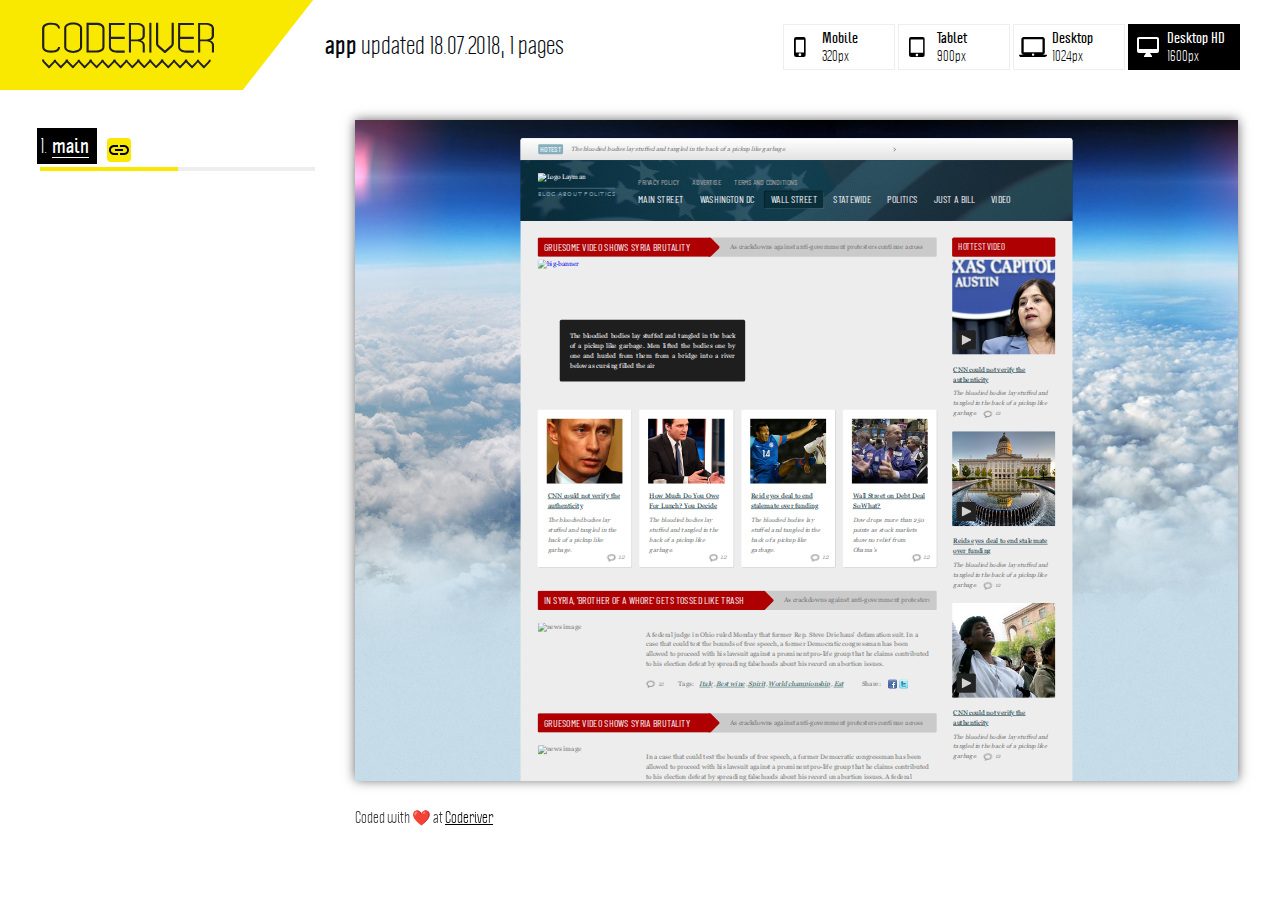
==== course_rc/index.html @ d44439f1 "add sass" ====
<!doctype html>
<html>
<head lang="en">
  <meta charset="UTF-8">
  <title>app</title>
  <style>
    *{margin:0;padding: 0;box-sizing: border-box}

    @font-face {
        font-family: 'Politica';
        src: url([data-uri]) format('woff');
        font-weight: normal;
        font-style: normal;

    }


    @font-face {
        font-family: 'PoliticaBold';
        src: url([data-uri]) format('woff');
        font-weight: normal;
        font-style: normal;
    }
    :root{
    	--main-color: #f9e900;
    }
    body {
      color: #333;
      margin: 0;
      padding: 0 40px;
      font-size: 20px;
      line-height: 1.6;
      font-family: 'Politica', serif;
    }
    .icon-logo { width: 3.66em; height: 1em; fill: #221F20; }
    .icon-desktop { width: 1.41em; height: 1em; fill: #000; }
    .icon-link { width: 2em; height: 1em; fill: #000; }
    .icon-mobile { width: 0.59em; height: 1em; fill: #000; }
    .icon-tablet { width: 0.79em; height: 1em; fill: #000; }
    .icon-watch { width: 0.67em; height: 1em; fill: #000; }
    .icon-wide { width: 1.1em; height: 1em; fill: #000; }

    section{
      width: 300px;
      padding: 30px 0;
    }

    .preview{
      position: fixed;
      right: 42px;
      top: 120px;
      left: 355px;
      bottom: 120px;
      
    }
    iframe{
		opacity: 1;
		box-shadow: 0 0 8px rgba(#000,.5);
		margin: 0 auto;
		transform-origin: 0 0;
		box-shadow: 0 0 20px rgba(0,0,0,.6);
    }


    .preview footer{
      position: absolute;
      bottom: -50px;
      right: 0;
      left: 0;
      padding: 0;
    }
    .preview footer a{
    	color: #000;
    }

    .pagelist{
      list-style-type: none;
      padding-top: 100px;
      width: 275px;
    }
    .pagelist li{
      margin-bottom: 25px;
    }
    .pagelist li:last-child{
    	margin-bottom: 0;
    }

    .pagelist__preview{
      display: inline-block;
      box-shadow: none;
      padding: 5px 20px;
      border: 1px solid #000;
      font-size: 13px;
      margin-top: 10px;
      text-transform: uppercase;
      text-shadow: none;
      font-size: 24px;
    }
    .pagelist__title{
      color: #000;
      text-decoration: none;
      padding: 5px 8px 5px 3px;
      position: relative;
      left: -3px;
    }
    .is-notready .pagelist__title{
      color: #aaaaaa;
      background: #fff;
      pointer-events: none;
    }
    .pagelist__title span{
      margin-right: 5px;
    }
    .pagelist__title em{
      font-style: normal;
      font-weight: normal;
      font-family: 'PoliticaBold',sans-serif;
      position: relative;
      display: inline-block;
    }
    .pagelist__title em:before{
      content: "";
      position: absolute;
      bottom: 4px;
      width: 100%;
      left: 0;
      border-top: 1px solid currentColor;
    }
    .pagelist__title.is-active{
      background: #000;
      color: #fff;
    }
    .pagelist__url{
      width: 24px;
      height: 24px;
      border-radius: 4px;
      background: #f9e900;
      background: var(--main-color);
      display: inline-block;
      position: relative;
      vertical-align: middle;
      margin-left: 4px;
    }
    .is-notready .pagelist__url{
      background: #eeeeee;
      pointer-events: none;
    }
    .pagelist__url .icon{
      fill: #000;
      font-size: 10px;
      position: absolute;
      top: 50%;
      left: 50%;
      transform: translate(-50%,-50%);
    }
    .is-notready .pagelist__url .icon{
      fill:#aaaaaa;
    }
    .pagelist__progress{
      height: 4px;
      background: #eeeeee;
      margin-top: 5px;
    }
    .pagelist__progress i{
      height: 4px;
      display: block;
      background: #f9e900;
      background: var(--main-color);
    }



    header{
      overflow: hidden;
      line-height: 1;
      /*height: 100px;*/
      height: 90px;
      position: fixed;
      top: 0;
      left: 0;
      right: 0;
      z-index: 200;
      background: #fff;
    }
    header h1{
      background: #f9e900;
      background: var(--main-color);
      height: 91px;
      position: relative;
      width: 242px;
      display: inline-block;
      vertical-align: top;
    }
    header h1:before{
      width: 200px;
      height: 200px;
      position: absolute;
      right: 0;
      bottom: 0;
      content: "";
      background: #f9e900;
      background: var(--main-color);
      transform: rotate(38deg);
      transform-origin: 100% 100%;
    }
    header h1 a{
      display: block;
      position: absolute;
      left: 42px;
      top: 22px;
      
    }
    header h1 .icon{
      font-size: 47px;
    }
    .header__updated{
      font-size: 24px;
      height: 90px;
      line-height: 90px;
      color: #050a0f;
      display: inline-block;
      vertical-align: top;
      margin-left: 80px;
    }
    .header__updated em{
      font-weight: normal;
      font-family: 'PoliticaBold',sans-serif;
      font-style: normal;
    }
    .types{
      position: absolute;
      right: 40px;
      top: 24px;
    }
    .types button,.types button:active{
      height: 46px;
      width: 112px;
      border: 1px solid #eee;
      background: #fff;
      font-size: 14px;
      color: #000;
      text-align: left;
      font-family: 'Politica', serif;
      padding-left: 38px;
      position: relative;
      outline: none;
    }
    .types strong{
      font-weight: normal;
      font-family: 'PoliticaBold',sans-serif;
    }
    .types .icon{
      position: absolute;
      top: 50%;
      left: 10px;
      transform: translate(0, -50%);
      font-size: 20px;
    }
    .types .icon-desktop{left: 5px;}
    .types .icon-wide{left: 8px;}

    .types button.is-active{
      border-color: #000;
      color: #fff;
      background: #000;
    }
    .types button.is-active .icon{
      color: #fff;
      fill: #fff;
    }
    .types span{
      display: block;
    }
    footer{
      font-size: 15px;
      text-align: center;
      padding: 20px 50px;
      text-align: left;
      margin-top: 100px;
    }
    @media (max-width: 1200px){
      .header__updated{
        position: absolute;
        right: 42px;
        bottom: 0;
        line-height: 1;
        height: auto;
        margin: 0;
        font-size: 14px;
      }
    }
    @media (max-width: 780px){
      body{
        padding: 0;
      }
      .preview iframe,.types{
        display: none;
      }
      .preview{
      	position: static;
      	text-align: center;
      }
      .preview footer{
      	position: static;
      	text-align: center;
      	margin: 0;
      	padding: 0 0 20px 0;
      }
      header{
        position: relative;
        height: auto;
        text-align: center;
      }
      header h1{
        display: block;
        width: auto;
        height: auto;
        padding: 20px 0 30px;
      }
      header h1 a{
        position: static;
      }
      header .icon{
        font-size: 30px;
      }
      .header__updated{
        display: block;
        text-align: center;
        font-size: 14px;
        line-height: 1;
        text-align: center;
        padding: 0;
        height: auto;
        margin: 0;
        position: absolute;
        bottom: 10px;
        left: 0;
        right: 0;
      }
      section{
        margin: 0;
        width: auto;
        padding: 0;
      }
      .pagelist{
        margin: 0;
        padding: 20px;
        width: auto;
      }
    }
  </style>
</head>
<body>
<svg style="display:none" xmlns="http://www.w3.org/2000/svg">
<symbol id="icon-desktop" viewBox="0 0 24 17">
    <title>
        Shape
    </title>
    <path d="M20 15c1.1 0 1.99-.9 1.99-2L22 2c0-1.1-.9-2-2-2H4C2.9 0 2 .9 2 2v11c0 1.1.9 2 2 2H0c0 1.1.9 2 2 2h20c1.1 0 2-.9 2-2h-4zM4 2h16v11H4V2zm8 14c-.55 0-1-.45-1-1s.45-1 1-1 1 .45 1 1-.45 1-1 1z" fill-rule="evenodd"/>
</symbol><symbol id="icon-link" viewBox="0 0 20 10">
    <title>
        Shape
    </title>
    <path d="M1.9 5c0-1.71 1.39-3.1 3.1-3.1h4V0H5C2.24 0 0 2.24 0 5s2.24 5 5 5h4V8.1H5C3.29 8.1 1.9 6.71 1.9 5zM6 6h8V4H6v2zm9-6h-4v1.9h4c1.71 0 3.1 1.39 3.1 3.1 0 1.71-1.39 3.1-3.1 3.1h-4V10h4c2.76 0 5-2.24 5-5s-2.24-5-5-5z" fill-rule="evenodd"/>
</symbol><symbol id="icon-logo" viewBox="0 0 172 47">
    <title>
        Page 1
    </title>
    <path d="M18.1 25c0 2.8-2 4.5-4.7 5.3-2.3.6-6.1.6-8.3 0-2.8-.7-4.9-2.5-5-5.3V6.4C.1 3.3 2.7 1.5 5.8.9c2.3-.4 5.7-.4 7.9.3C16.2 2 18 3.7 18 6.4h-2c0-1.6-1.2-2.6-2.8-3.2-2-.6-4.9-.6-6.9-.3-2.2.4-4 1.6-4 3.4v18.6c0 1.7 1.5 2.8 3.4 3.3 2 .5 5.2.5 7.2 0 1.8-.5 3.2-1.6 3.2-3.2h2z"/>
    <path d="M22.2 6.2c0-7.6 17.9-7.6 17.9 0v18.9c0 7.7-17.9 7.7-17.9 0V6.2zM38 25V6.3c0-5-13.7-5-13.7 0V25c0 .6 0 .9.1 1.1 1.3 3.7 12.1 3.7 13.3 0 .3-.2.3-.6.3-1.1z"/>
    <path d="M44.5 30.6V.8h10.3c3.4 0 7.7 1.7 7.7 5.7v18.3c0 4.1-4.4 5.8-8 5.8h-10zm15.9-24C60.4 4.1 57 3 54.8 3h-8.1v25.5h7.9c2 0 5-.7 5.7-2.7.2-.9.1-15.6.1-19.2z"/>
    <path d="M69 14.7h13.7v2.2H69c0 1.4-.1 8.1.2 9 .7 2 3.7 2.7 5.6 2.7h7.9v2.2h-7.9c-3.6 0-7.9-1.7-7.9-5.7v-24h15.8V3H69v11.7z"/>
    <path d="M89 19.2v11.4h-2.1V.9h8c1 0 7.9.1 7.9 5.7v7.1c0 2.3-1.7 4.2-4 4.7 2.2.5 4 2.3 4 4.6v7.6h-2.1V23c0-2.9-3.8-3.8-5.9-3.8H89zm11.7-12.6c0-2.7-3.6-3.8-5.8-3.8H89v14.6h5.7c2.3 0 5.9-.7 5.9-3.7V6.6z"/>
    <path d="M109.4.8v29.8h-2.1V.8h2.1z"/>
    <g>
        <path d="M122.4 31l-6.8-6c-1.3-1.1-1.6-2.3-1.6-3.9V.8h2.2v20.3c0 1.1 0 1.4.8 2.2l5.9 5.3 5.9-5.3c.8-.8.8-1.1.8-2.2V.8h2.2V21c0 1.6-.3 2.7-1.6 3.9l-6.8 6h-1z"/>
        <path d="M138.1 14.7h13.7v2.2h-13.7c0 1.4-.1 8.1.2 9 .7 2 3.7 2.7 5.7 2.7h7.9v2.2H144c-3.6 0-7.9-1.7-7.9-5.7v-24h15.8V3h-13.7v11.7z"/>
        <path d="M158.2 19.2v11.4h-2.1V.9h8c1 0 7.9.1 7.9 5.7v7.1c0 2.3-1.7 4.2-4 4.7 2.2.5 4 2.3 4 4.6v7.6h-2.1V23c0-2.9-3.8-3.8-5.9-3.8h-5.8zm11.6-12.6c0-2.7-3.6-3.8-5.8-3.8h-5.9v14.6h5.7c2.3 0 5.9-.7 5.9-3.7V6.6z"/>
    </g>
    <path d="M6.6 46.2l-5-5.1C.3 39.7 0 39 0 37.6h2c0 .8.1 1.1.7 1.7L7 43.8l4.2-4.4c.6-.6.7-.9.7-1.7h2c0 .8.1 1.1.7 1.7l4.2 4.4 4.2-4.4c.6-.6.7-.9.7-1.7h2.1c0 1.4-.3 2.1-1.6 3.4l-5 5.1h-.8l-5.5-5.9-5.5 5.9h-.8z"/>
    <path d="M30.5 46.2l-5-5.1c-1.3-1.3-1.6-2.1-1.6-3.4H26c0 .8.1 1.1.7 1.7l4.2 4.4 4.2-4.4c.6-.6.7-.9.7-1.7h2c0 .8.1 1.1.7 1.7l4.2 4.4 4.2-4.4c.6-.6.7-.9.7-1.7h2c0 1.4-.3 2.1-1.6 3.4l-5 5.1h-.8l-5.5-5.9-5.5 5.9h-.7z"/>
    <path d="M54.3 46.2l-5-5.1c-1.3-1.3-1.6-2.1-1.6-3.4h2c0 .8.1 1.1.7 1.7l4.2 4.4 4.2-4.4c.6-.6.7-.9.7-1.7h2c0 .8.1 1.1.7 1.7l4.2 4.4 4.2-4.4c.6-.6.7-.9.7-1.7h2c0 1.4-.3 2.1-1.6 3.4l-5 5.1h-.8l-5.5-5.9-5.5 5.9h-.6z"/>
    <path d="M78.2 46.2l-5-5.1c-1.3-1.3-1.6-2.1-1.6-3.4h2c0 .8.1 1.1.7 1.7l4.2 4.4 4.2-4.4c.6-.6.7-.9.7-1.7h2c0 .8.1 1.1.7 1.7l4.2 4.4 4.2-4.4c.6-.6.7-.9.7-1.7h2.1c0 1.4-.3 2.1-1.6 3.4l-5 5.1H90l-5.5-5.9-5.5 5.9h-.8z"/>
    <path d="M102 46.2L97 41c-1.3-1.3-1.6-2.1-1.6-3.4h2c0 .8.1 1.1.7 1.7l4.2 4.4 4.2-4.4c.6-.6.7-.9.7-1.7h2c0 .8.1 1.1.7 1.7l4.2 4.4 4.2-4.4c.6-.6.7-.9.7-1.7h2.1c0 1.4-.3 2.1-1.6 3.4l-5 5.1h-.8l-5.5-5.9-5.5 5.9h-.7z"/>
    <path d="M125.9 46.2l-5-5.1c-1.3-1.3-1.6-2.1-1.6-3.4h2c0 .8.1 1.1.7 1.7l4.2 4.4 4.2-4.4c.6-.6.7-.9.7-1.7h2c0 .8.1 1.1.7 1.7l4.2 4.4 4.2-4.4c.6-.6.7-.9.7-1.7h2.1c0 1.4-.3 2.1-1.6 3.4l-5 5.1h-.8l-5.5-5.9-5.5 5.9h-.7z"/>
    <path d="M149.7 46.2l-5-5.1c-1.3-1.3-1.6-2.1-1.6-3.4h2.1c0 .8.1 1.1.7 1.7l4.2 4.4 4.2-4.4c.6-.6.7-.9.7-1.7h2c0 .8.1 1.1.7 1.7l4.2 4.4 4.2-4.4c.6-.6.7-.9.7-1.7h2c0 1.4-.3 2.1-1.6 3.4l-5 5.1h-.8l-5.5-5.9-5.5 5.9h-.7z"/>
</symbol><symbol id="icon-mobile" viewBox="0 0 13 22">
    <title>
        Shape
    </title>
    <path d="M10.5 0h-8A2.5 2.5 0 0 0 0 2.5v17A2.5 2.5 0 0 0 2.5 22h8a2.5 2.5 0 0 0 2.5-2.5v-17A2.5 2.5 0 0 0 10.5 0zm-4 21c-.83 0-1.5-.67-1.5-1.5S5.67 18 6.5 18s1.5.67 1.5 1.5S7.33 21 6.5 21zm4.5-4H2V3h9v14z" fill-rule="evenodd"/>
</symbol><symbol id="icon-tablet" viewBox="0 0 19 24">
    <title>
        Shape
    </title>
    <path d="M16.5 0h-14A2.5 2.5 0 0 0 0 2.5v19A2.5 2.5 0 0 0 2.5 24h14a2.5 2.5 0 0 0 2.5-2.5v-19A2.5 2.5 0 0 0 16.5 0zm-7 23c-.83 0-1.5-.67-1.5-1.5S8.67 20 9.5 20s1.5.67 1.5 1.5-.67 1.5-1.5 1.5zm7.5-4H2V3h15v16z" fill-rule="evenodd"/>
</symbol><symbol id="icon-watch" viewBox="0 0 16 24">
    <title>
        Shape
    </title>
    <path d="M16 12c0-2.54-1.19-4.81-3.04-6.27L12 0H4l-.95 5.73A7.94 7.94 0 0 0 0 12a7.94 7.94 0 0 0 3.05 6.27L4 24h8l.96-5.73A7.976 7.976 0 0 0 16 12zM2 12c0-3.31 2.69-6 6-6s6 2.69 6 6-2.69 6-6 6-6-2.69-6-6z" fill-rule="evenodd"/>
</symbol><symbol id="icon-wide" viewBox="0 0 22 20">
    <title>
        Shape
    </title>
    <path d="M20 0H2C.9 0 0 .9 0 2v12c0 1.1.9 2 2 2h7l-2 3v1h8v-1l-2-3h7c1.1 0 2-.9 2-2V2c0-1.1-.9-2-2-2zm0 12H2V2h18v10z" fill-rule="evenodd"/>
</symbol></svg>
  <header class="header">
    <h1><a href="http://riverco.de">
      <svg class="icon icon-logo"><use xlink:href="#icon-logo"></use></svg>
    </a></h1>
    
    <div class="header__updated"><em>app</em> updated 18.07.2018, 1 pages</div>
    <nav class="types">
      <button data-mode="mobile" data-width="320">
        <svg class="icon icon-mobile"><use xlink:href="#icon-mobile"></use></svg>
        <strong>Mobile</strong>
        <span>320px</span>
      </button>
      <button data-mode="ipad" data-width="900">
        <svg class="icon icon-tablet"><use xlink:href="#icon-tablet"></use></svg>
        <strong>Tablet</strong>
        <span>900px</span></button>
      <button data-mode="desktop" data-width="1024">
        <svg class="icon icon-desktop"><use xlink:href="#icon-desktop"></use></svg>
        <strong>Desktop</strong>
        <span>1024px</span></button>
      <button data-mode="wide" class="is-active" data-width="1600">
        <svg class="icon icon-wide"><use xlink:href="#icon-wide"></use></svg>
        <strong>Desktop HD</strong>
        <span>1600px</span>
      </button>
    </nav>
  </header>
  <section>
    <ol class="pagelist">
      
      
          <li >

                <a class="pagelist__title  is-active " target="_blank" href="main.html"><span>1.</span><em>main</em></a>
                <a href="main.html" class="pagelist__url">
                  <svg class="icon icon-link"><use xlink:href="#icon-link"></use></svg>
                </a>
                
                <div class="pagelist__progress">
                  
                  <i style="width:50%"></i>
                </div>

          </li>
        
  
    </ol>
  </section>

  <aside class="preview" id="preview-wrapper">
    
    <iframe id="preview"  width="1600" height="600" src="main.html"  frameborder="0"></iframe>
    <footer>
      <p>Coded with ❤️ at <a href="http://riverco.de">Coderiver</a></p>
    </footer>
  </aside>


  <script>
    var navs = document.querySelectorAll('button');
    var body = document.querySelectorAll('body')[0];
    var previewButtons = document.querySelectorAll('.pagelist__title');
    var iframe = document.getElementById('preview');
    var previewWrapper = document.getElementById('preview-wrapper');
    // colors
    var colors = ['#f9e900','#ddd','#afd702','#add8e6','#f03a96'];

    if(localStorage.getItem('main-color')){
    	document.documentElement.style.setProperty(`--main-color`, localStorage.getItem('main-color'));
    }

    body.addEventListener('dblclick', function(event) {
    	colors = colors.concat(colors.splice(0,1));
    	document.documentElement.style.setProperty(`--main-color`, colors[0]);
    	localStorage.setItem('main-color', colors[0]);
    });
    // end colors

    function removeActive(){
      [].forEach.call(previewButtons, function(button) {
        button.classList.remove('is-active');
      });
    }

    function getScrollbarWidth() {
        var outer = document.createElement("div");
        outer.style.visibility = "hidden";
        outer.style.width = "100px";
        outer.style.msOverflowStyle = "scrollbar"; // needed for WinJS apps

        document.body.appendChild(outer);

        var widthNoScroll = outer.offsetWidth;
        // force scrollbars
        outer.style.overflow = "scroll";

        // add innerdiv
        var inner = document.createElement("div");
        inner.style.width = "100%";
        outer.appendChild(inner);        

        var widthWithScroll = inner.offsetWidth;

        // remove divs
        outer.parentNode.removeChild(outer);

        return widthNoScroll - widthWithScroll;
    }
    var  scrollbarwidth = getScrollbarWidth();

    [].forEach.call(previewButtons, function(button) {
      button.addEventListener('click', function(event) {
      	
      	if(window.innerWidth < 780){return;}
        event.preventDefault();
        removeActive();
        var el = event.currentTarget;
        el.classList.add('is-active');
        iframe.src = el.href;
      }, false);
    });

    
    var mode = 'wide';
    [].forEach.call(navs, function(nav) {
      nav.addEventListener('click', function(event) {
          event.preventDefault();
          mode = event.currentTarget.dataset.mode;
          iframe.style.width = parseInt(event.currentTarget.getAttribute('data-width')) + parseInt(scrollbarwidth) + 'px';

          body.setAttribute('data-mode','is-' + mode);


          [].forEach.call(navs, function(nav) {
            nav.classList.remove('is-active');
          })
          event.currentTarget.classList.add('is-active');

          setIframeWidth();
      }, false);

      function setIframeWidth(){
        // getting preview area width
        var pwidth = previewWrapper.offsetWidth;
        var pheight = previewWrapper.offsetHeight;

        // iframe width
        var iwidth = iframe.offsetWidth;
        var iheight = iframe.offsetHeight;

        var scaleV = pheight/iheight;
        var scaleH = pwidth/iwidth;

        if(mode=='mobile'){
          iframe.style.transform = 'scale('+ 1 +')';
          iframe.style.height =  pheight + 'px';

          
          return;
        }
        if(scaleH>1){scaleH = 1;}
        iframe.style.transform = 'scale('+ scaleH +')';

        iframe.style.height =  pheight/scaleH + 'px';
        // console.log(pheight*(2 - scaleV) + 'px');

        var realheight = iframe.getBoundingClientRect().height;

        if(realheight>pheight){
          iframe.style.transform = 'scale('+ scaleV +')';
        }



        console.log(scaleV,scaleH);
      }

      setIframeWidth();
      // resize event
      window.addEventListener("resize", function(){
        setIframeWidth();
      });


    });
  </script>
  
</body>
</html>
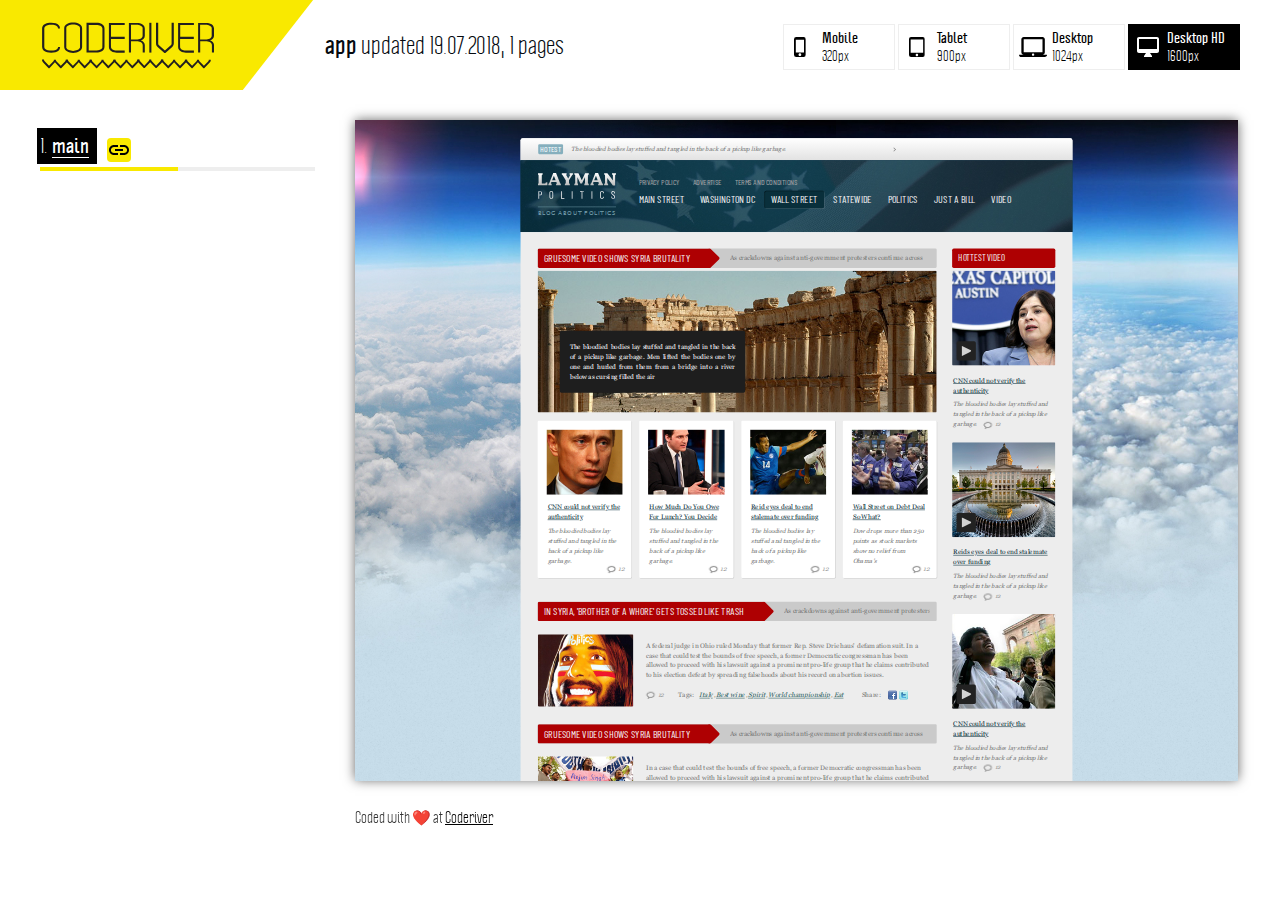
==== commit 68dd7203: "add img build" ====
--- a/course_rc/index.html
+++ b/course_rc/index.html
@@ -410,7 +410,7 @@
       <svg class="icon icon-logo"><use xlink:href="#icon-logo"></use></svg>
     </a></h1>
     
-    <div class="header__updated"><em>app</em> updated 18.07.2018, 1 pages</div>
+    <div class="header__updated"><em>app</em> updated 19.07.2018, 1 pages</div>
     <nav class="types">
       <button data-mode="mobile" data-width="320">
         <svg class="icon icon-mobile"><use xlink:href="#icon-mobile"></use></svg>
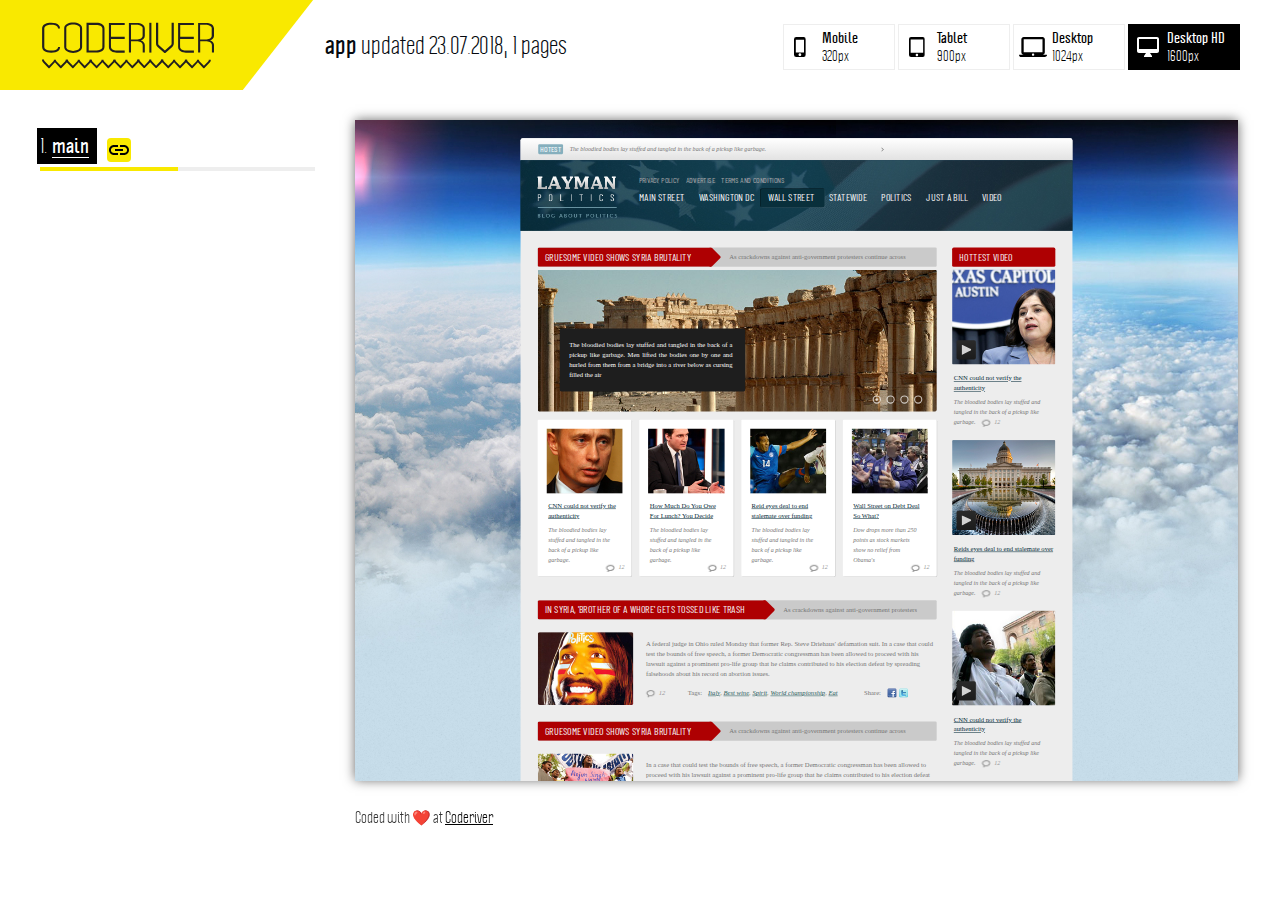
==== commit 843600bd: "slide" ====
--- a/course_rc/index.html
+++ b/course_rc/index.html
@@ -410,7 +410,7 @@
       <svg class="icon icon-logo"><use xlink:href="#icon-logo"></use></svg>
     </a></h1>
     
-    <div class="header__updated"><em>app</em> updated 19.07.2018, 1 pages</div>
+    <div class="header__updated"><em>app</em> updated 23.07.2018, 1 pages</div>
     <nav class="types">
       <button data-mode="mobile" data-width="320">
         <svg class="icon icon-mobile"><use xlink:href="#icon-mobile"></use></svg>
